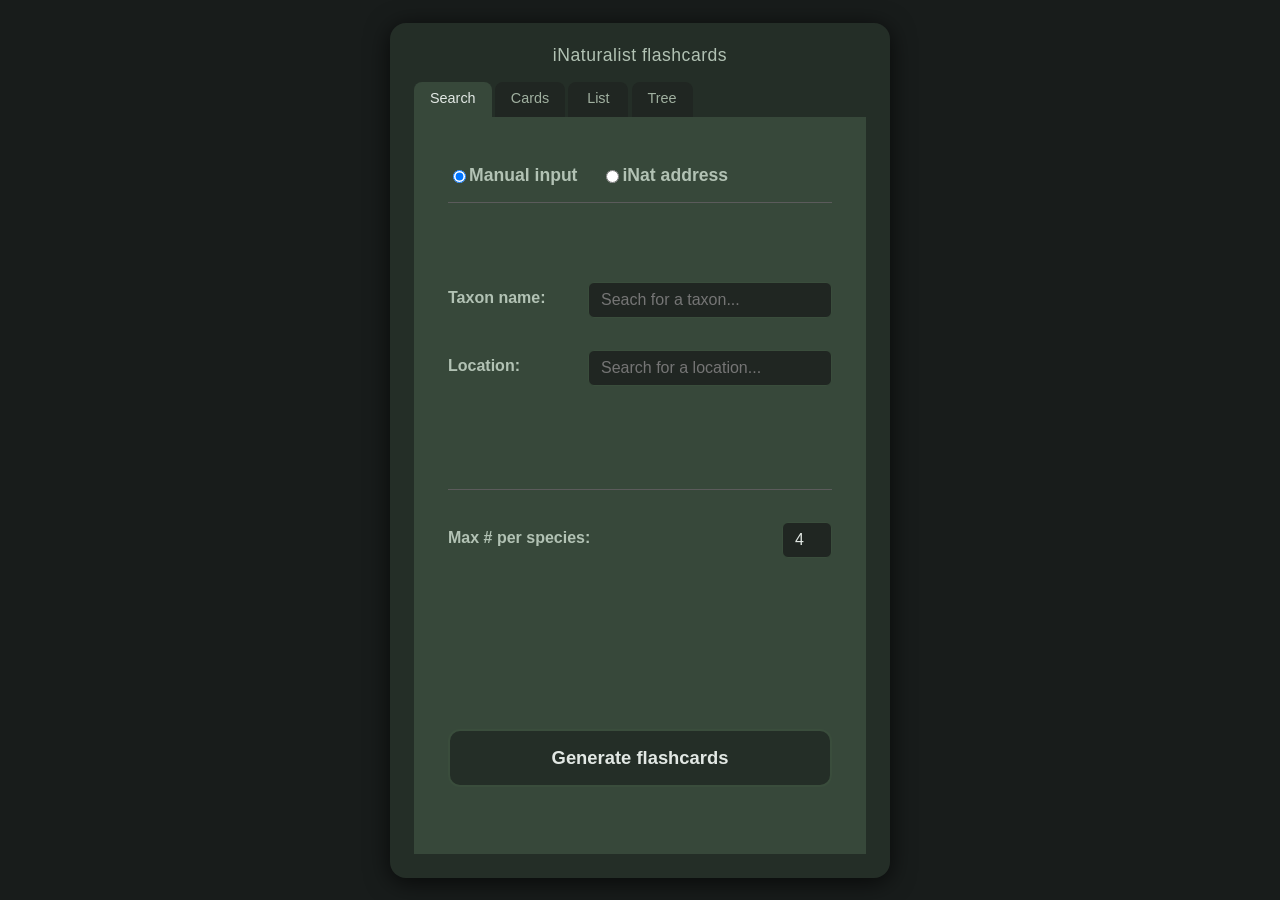
==== v2/index.html @ 2c20919d "populate table and phylogeny." ====
<!DOCTYPE html>
<html lang="en">

<head>
  <meta charset="UTF-8" />
  <meta name="viewport" content="width=device-width, initial-scale=1" />
  <title>iNaturalist Flashcard Creator</title>
  <link rel="stylesheet" href="base_styles.css" />
  <link rel="stylesheet" href="form_styles.css"/>
  <link rel="stylesheet" href="trees_styles.css"/>

</head>

<body>
  <div class="main-container">
    <div class="title-container">
      <h1>iNaturalist flashcards</h1>
    </div>
     <div class="tabs-container">
          <button class="tab active" type="button">Search</button>
          <button class="tab" type="button">Cards</button>
          <button class="tab" type="button">List</button>
          <button class="tab" type="button">Tree</button>
      </div>

    <div class="content-container">
        <div class="tab-content" id="search-tab"> 
            <form id="flashcard-form" class="flashcard-form">

              <div class="form-top">

                  <div class="form-top-selector">
                      <label>
                        <input type="radio" name="topFormChoice" value="option1" checked>
                        Manual input
                      </label>
                      <label>
                        <input type="radio" name="topFormChoice" value="option2">
                        iNat address
                      </label>
                    </div>
                <hr class="divider" />

                <div class = "form-top-inner option1">
                  <div class="form-row">
                    <label for="taxon-search">Taxon name:</label>
                    <input type="text"  autocomplete="off" novalidate id="taxon-search" name="taxon-search"  placeholder="Seach for a taxon...">
                    <input type="hidden" id="taxon-search-id" name="taxon-search-id-hid">
                    <ul id="suggestions" class="suggestions-dropdown"></ul>
                  </div>
                  <div class="form-row">
                    <label for="location-search">Location:</label>
                    <input type="text" id="location-search"  autocomplete="off" novalidate name="location" placeholder="Search for a location...">
                      <input type="hidden" id="location-search-id" name="location-search-id-hid">
                      <ul id="suggestions-loc" class="suggestions-dropdown"></ul> 
                  </div>
                </div>
                <div class = "form-top-inner option2" style="display:none">
                  <div class="form-row">
                    <label for="inat-search">iNat web address:</label>
                    <input type="text"  autocomplete="off" novalidate id="inat-search" name="inat-search"  placeholder="Paste iNat address...">
                </div>

                </div>
                </div>
                <hr class="divider" />

                <div class="form-bottom">
                  <div class="form-bottom-inner">
                    <div class="form-row small-input">
                      <label for="max-per-species">Max # per species:</label>
                      <input type="number" id="max-per-species"  value=4 autocomplete="off" novalidate name="max-per-species" min="1" />
                    </div>
                  <div class="lower button">
                      <button type="submit" id="generate-btn" class="generate-btn">Generate flashcards</button>
                      <p class="error-text" id="error-text"> </p>
                  </div>

                </div>
                </div>
                
                </form>
        </div>

        <div class="tab-content" id="card-tab" style="display:none;"> flashcards </div>
        <div class="tab-content" id="table-tab" style="display:none;"> 
        
            <p># Species: <span id="total-results"></span></p>
            <table id="species-table" cellpadding="4">
                <thead>
                  <tr>
                    <th>Scientific Name</th>
                    <th>Common Name</th>
                  </tr>
                </thead>
                <tbody id="species-tbody"></tbody>
              </table>
        </div>
        <div class="tab-content" id="tree-tab" style="display:none;"> 
          <div id="tree-container"  class="tree-container"></div>

        </div>
  </div>
  </div>


  <script src="tabs_logic.js"></script>
  <script src="search_suggestions.js"></script>
    <script src="search_form.js"></script>
    <script src="flashcard_logic.js"></script>


</body>
</html>
---- v2/base_styles.css ----
/* Global box-sizing for easier sizing */
*, *::before, *::after {
  box-sizing: border-box;
}

body {
  margin: 0;
  padding: 0;
  background: #181c1b; /* Very dark, muted green-black */
  color: #e2e8e4;      /* Soft, off-white text */
  font-family: 'Segoe UI', Arial, sans-serif;
  min-width: 320px;
  min-height: 100vh;
  display: flex;
  align-items: center;
  justify-content: center;
  overflow-x: hidden; /* Prevent horizontal scroll */
  height: 100vh; /* Ensure body fills viewport height */
}
.main-container {
  background: #242e27; /* Deep, muted green */
  border-radius: 16px;
  box-shadow: 0 4px 24px rgba(0, 0, 0, 0.7);
  width: 90vw;
  max-width: 500px;
  min-width: 320px;
  min-height: 95vh;
  max-height: 95vh;
  height: auto; /* Fill full viewport height */
  display: flex;
  flex-direction: column;
  align-items: center;
  justify-content: flex-start; /* Align children to top */
    padding: 0.7rem 1.5rem 1.5rem 1.5rem;
  padding-top: 0rem;
  overflow: hidden; /* Prevent internal scroll */
}

@media (min-width: 500px) {
  .main-container {
    max-width: 500px;
    min-height: 95vh;
    max-height: 95vh;
    padding: 0.7rem 1.5rem 1.5rem 1.5rem;
  }
  .content-container {
    font-size: 1.1rem;
  }

}



.title-container {
  width: 100%;
  text-align: center;
  margin-bottom: 0.8rem;
  margin-top: 0.5rem;
  padding: 0.2rem 0; /* Optional: add vertical padding for spacing */
  flex-shrink: 0; /* Prevent shrinking */
}
.title-container h1 {
  margin: 0;
  font-size: 1.1rem; /* Small, professional title */
  color: #b2c2b4;    /* Muted, soft green-gray */
  font-weight: 500;
  letter-spacing: 0.5px;
}



.content-container {
  width: 100%;
  border: none;
  flex: 1 1 auto;
  background: #37483a; /* Slightly lighter than main container */
  box-sizing: border-box;
  padding: 1.5rem 1rem;
  display: flex;
  align-items: stretch;
  justify-content: center;
  color: #e2e8e4;
  font-size: 1rem;
  min-height: 0;
  position:relative;
  overflow:hidden;

}


.tab-content {
  display: flex;
  flex-direction: column;
  flex: 1 1 0;
  min-height: 0;
  align-items: center;

}


.tabs-container {
  display: flex;
  justify-content: flex-start; /* Left-justified */
  gap: 0.2rem;
  margin-bottom: 0rem;
  border-bottom: 0px solid #3a4d3c; /* subtle line under tabs */
  align-self: stretch;
}

.tab {
  background-color: #202622; /* duller dark green */
  color: #a0b0a0; /* muted text */
  border: none;
  border-bottom: 3px solid transparent;
  padding: 0.5rem 1rem;
  font-size: 0.9rem;
  cursor: pointer;
  border-top-left-radius: 8px;
  border-top-right-radius: 8px;
  transition: background-color 0.3s, border-color 0.3s, color 0.3s;
  flex-shrink: 0;
  min-width: 60px; /* consistent relative size */
  text-align: center;
}

.tab:hover:not(.active) {
  background-color: #2a342e; /* slightly lighter on hover */
  color: #c0d0c0;
  border-bottom-color: #5a7a5a; /* subtle underline on hover */
}

.tab.active {
  background-color: #37483a; /* same as content container background */
  color: #e2e8e4; /* bright text */
  border-bottom-color: #37483a; /* hide underline by matching background */
  cursor: default;
}

.tab-content.active {
  display: flex;             /* show active tab */
}
---- v2/form_styles.css ----
.flashcard-form {
  max-width: 400px;
  width: 100%;
  height: 100%;
  display: flex;
  flex-direction: column;
  align-items: stretch;
  padding: 0.5rem;
  box-sizing: border-box;
}

.form-top, .form-bottom {
  flex: 1;
  display: flex;
  flex-direction: column;
  padding: 1rem 0rem;   /* adds space inside (top/bottom + left/right) */

}

.form-top-selector label {
  font-family: inherit;   /* use same font as parent */
  font-size: 1.1rem;        /* match other inputs/labels */
  font-weight: 600;       /* match boldness of your other labels */
  color: #b2c2b4;
  display:flex; 
  align-items:center;
}

.form-top-selector {
  display: flex;
  flex-wrap: wrap;           /* lets options wrap if container is too narrow */
  align-items: center;       /* vertically center radios and separator */
  gap: 0.5rem 1.5rem;               /* space between items */
}


.form-top-inner {
  display: flex;
  flex-direction: column;
  gap: 1rem;
  width: 100%;
  margin: auto 0; /* vertical centering */
  padding: 1rem 0;
  box-sizing: border-box;
  align-items: stretch; /* <-- stretch children to full width */

  
}

.form-bottom-inner {
  width: 100%;
  height: 100%;
  display: flex;
  justify-content: space-between; 
  margin: auto 0;          /* vertical centering */
  flex-direction: column;
  align-items: stretch; /* <-- stretch children to full width */

}


.form-row {
  display: flex;
  flex-direction: column;
  width: 100%;
  align-items: center;
  position:relative;
  margin: 0.5rem 0.0rem;
  

}

.form-row label {
  margin-bottom: 0.25rem;
  font-weight: 600;
  color: #b2c2b4;
  width: 100%;
  text-align: center;
}

.form-row input {
  width: 100%;
  padding: 0.5rem 0.75rem;
  font-size: 1rem;
  border-radius: 6px;
  border: 1.5px solid #3a4d3c;
  background-color: #202622;
  color: #e2e8e4;
  box-sizing: border-box;
}

/* Smaller input for max per species */
.small-input input {
  max-width: 50px;
}



.suggestions-dropdown {
    position: absolute;
    top:100%;
    width: 100%; /* Keep it narrow */
    max-width: 250px;
    right:0;
    background: #ffffff; /* White background */
    list-style: none; /* Remove bullets */
    padding: 0;
    margin: 0px 0 0 0; /* Small gap from input */
    max-height: 90px; /* Limit height */
    overflow-y: auto;
    z-index: 1000; /* Ensure it stays above */
    font-size: 14px; /* Keep text small */
    color: #000000; /* Black text */
    box-shadow: 0 2px 6px rgba(0,0,0,0.15); /* Subtle shadow for depth */
}
.suggestions-dropdown li {
    padding: 8px 12px; /* Slightly more padding for better click area */
    cursor: pointer;
    border-bottom: 1px solid #eee; /* Light separator */
    white-space: nowrap; /* Prevent wrapping */
    overflow: hidden;
    text-overflow: ellipsis; /* Add "..." if text is too long */
    transition: background-color 0.2s ease;
}
.suggestions-dropdown li:last-child {
    border-bottom: none;
}
.suggestions-dropdown li:hover,
.suggestions-dropdown li:focus {
    background: #f0f0f0; /* Light gray hover/focus background */
    outline: none; /* Remove default focus outline */
}


@media (min-width: 500px) {
    .form-row {
    flex-direction: row;
    justify-content: space-between;
    align-items: center;
    gap: .8rem;
    
    
  }

  
 

  .form-row label {
    width: auto;
    text-align: left;
    margin-right: 1rem;
  }

  .form-row input {
    width: 244px;
  }
}




/* Divider line above button */
.divider {
  width: 100%;
  border: none;
  border-top: 1.5px solid #5b5b5b;
  margin: 1rem 0 0.5rem 0;
}

/* Generate button styling */
.generate-btn {
  width: 100%;
  padding: 1rem 1rem;
  font-size: 1.15rem;
  font-weight: 700;
  color: #e2e8e4;
  background-color: #242e27;
  border: 2px solid #3a4d3c;
  border-radius: 12px;
  cursor: pointer;
  transition: background-color 0.3s, border-color 0.3s;
  box-sizing: border-box;
}

.generate-btn:active{
    background-color: #070807;
      border-color: #3a4d3c;
}

.generate-btn:focus {
  outline: none;
  border-color: #3a4d3c; /* reset to normal */
}

@media (hover: hover) and (pointer: fine){
.generate-btn:hover {
  border-color: #5a7a5a;
}
}


.error-text{
  text-align: center;
  color: red;
  font-weight: 700;
  font-size: 1.15rem;
}
---- v2/trees_styles.css ----
/* ----------------- List Tab (Table) ----------------- */

#table-tab p {
  margin-top:0.25rem;
  margin-bottom: 0.8 rem;
  font-family: Arial, sans-serif;
  color: #e2e8e4;
  text-align: center;
}

#table-tab {
    width: 100%;
    padding: 1rem;
    box-sizing: border-box;
    overflow: auto; /* scroll if table is too big */
    background-color: #242e27; /* dark background */
    color: #e2e8e4;
    border-radius: 12px;
    border: 2px solid #3a4d3c;
    font-family: Arial, sans-serif;
    min-height: 0;
}

#species-table {
    width: 100%;
    border-collapse: collapse;
    table-layout: fixed; /* evenly spaced columns */
}

#species-table th,
#species-table td {
    border: 1px solid #3a4d3c;
    padding: 0.5rem 0.75rem;
    text-align: left;
    word-wrap: break-word;
}

#species-table th {
    background-color: #37483a;
    color: #e2e8e4;
    font-size: 1.3rem;
}

#species-table tr:nth-child(even) {
    background-color: #2d3a2d;
}

#species-table td:first-child {
    font-weight: 700; /* bold */
}

#species-table td:last-child {
    font-weight: 400; /* normal */
    color: rgb(198, 198, 198);
}

/* ----------------- Tree Tab ----------------- */
#tree-tab {
    width: 100%;
    padding: 1rem;
    box-sizing: border-box;
    overflow: auto; /* allow scroll in both directions */
    background-color: #242e27;
    color: #e2e8e4;
    border-radius: 12px;
    border: 2px solid #3a4d3c;
    font-family: 'Courier New', monospace;
    font-size: 13px;
    min-height: 0;
}

/* Tree list styling */
.tree-container {
    white-space: pre; /* preserve indentation */
}

.tree-container ul {
    padding-left: 6px;
    list-style-type: none; /* remove bullets */
    list-style: none;
}

.tree-container li {
    position: relative;
    margin-left: 0;
    padding-left: 6px;
    list-style: none;
}

/* Connectors */
.tree-container li::before {
    content: "";
    position: absolute;
    left: 0;
    top: 0;
    bottom: 0;
    width: 1px;
    background-color: #5a7a5a; /* lighter greenish line */
}

.tree-container li::after {
    content: "";
    position: absolute;
    left: 0;
    top: 6px;
    width: 6px;
    height: 1px;
    background-color: #5a7a5a;
}

.tree-container li:last-child::before {
    height: 6px; /* stop vertical line at last item */
}
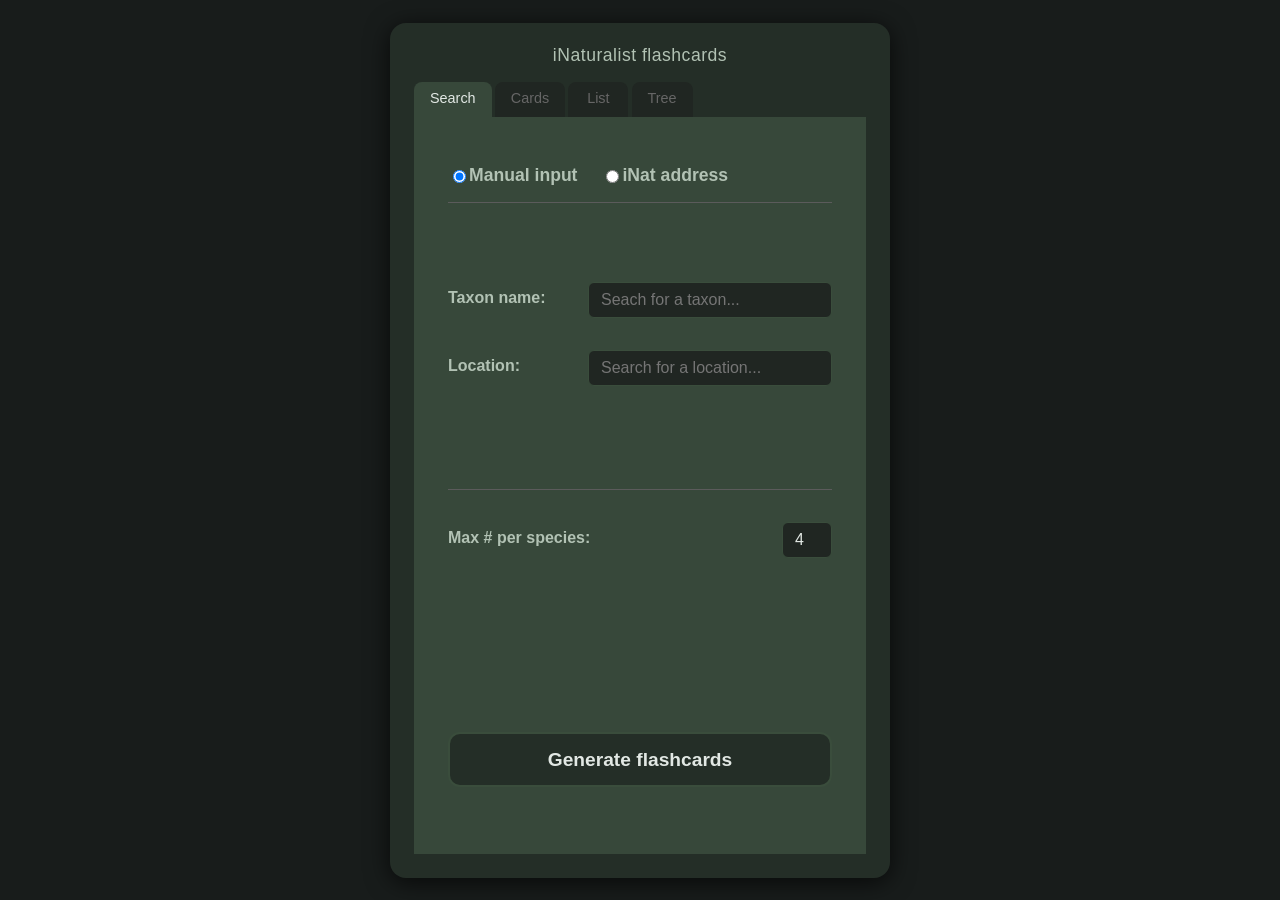
==== commit deffacdc: "wip flashcards display with display:none" ====
--- a/v2/index.html
+++ b/v2/index.html
@@ -8,6 +8,7 @@
   <link rel="stylesheet" href="base_styles.css" />
   <link rel="stylesheet" href="form_styles.css"/>
   <link rel="stylesheet" href="trees_styles.css"/>
+  <link rel="stylesheet" href="flashcard-styles.css"/>
 
 </head>
 
@@ -17,10 +18,10 @@
       <h1>iNaturalist flashcards</h1>
     </div>
      <div class="tabs-container">
-          <button class="tab active" type="button">Search</button>
-          <button class="tab" type="button">Cards</button>
-          <button class="tab" type="button">List</button>
-          <button class="tab" type="button">Tree</button>
+          <button class="tab active" id='search-tab-button' type="button">Search</button>
+          <button class="tab disabled" id="cards-tab-btn" type="button">Cards</button>
+          <button class="tab disabled" id='list-tab-button' type="button">List</button>
+          <button class="tab disabled" id='tree-tab-button' type="button">Tree</button>
       </div>
 
     <div class="content-container">
@@ -82,7 +83,33 @@
                 </form>
         </div>
 
-        <div class="tab-content" id="card-tab" style="display:none;"> flashcards </div>
+      <div class="tab-content" id="card-tab" style="display:none;"> 
+            <!-- Progress at top -->
+            <div id="progress">Progress: 0/10</div>
+
+            <!-- Image container fills remaining space -->
+            <div id="flashcard-images" class="image-container">
+              <!-- image will go here -->
+            </div>
+
+            <!-- Revealed name text (always reserved space) -->
+            <div id="flashcard-name" class="name-container">
+              <p id="common-name"></p>
+              <p id="scientific-name"></p>
+            </div>
+
+            <!-- Show name button -->
+            <button id="show-button">Show name</button>
+
+            <!-- Correct / Incorrect buttons at bottom -->
+            <div class="answer-buttons">
+              <button id="correct" disabled>Correct</button>
+              <button id="incorrect" disabled>Incorrect</button>
+            </div>
+
+        
+      </div>
+
         <div class="tab-content" id="table-tab" style="display:none;"> 
         
             <p># Species: <span id="total-results"></span></p>
--- a/v2/base_styles.css
+++ b/v2/base_styles.css
@@ -138,4 +138,11 @@
 
 .tab-content.active {
   display: flex;             /* show active tab */
+}
+
+.tab.disabled {
+    color: #666;           /* gray text */
+    background-color: #202622; /* same as normal background */
+    cursor: not-allowed;
+    pointer-events: none;   /* prevents clicking */
 }
--- a/v2/flashcard-styles.css
+++ b/v2/flashcard-styles.css
@@ -0,0 +1,80 @@
+/* General text styles (match your forms) */
+#progress,
+#flashcard-name {
+  font-family: inherit;
+  font-size: 1.1rem;
+  font-weight: 600;
+  color: #b2c2b4;
+  text-align: center;
+}
+
+/* Image container */
+.image-container {
+  flex: 1;
+  width: 100%;
+  max-width: 600px;
+  border: 2px solid #3a4d3c;
+  background: #202622;
+  display: flex;
+  align-items: center;
+  justify-content: center;
+  margin: 0.75rem 0;
+  box-sizing: border-box;
+  border-radius: 8px;
+  min-height: 200px; /* or something proportional */
+
+}
+
+/* Name container keeps stable height */
+.name-container {
+  height: 3.5em; /* ~2–3 lines */
+  text-align: center;
+  margin: 0.75rem 0;
+  color: #e2e8e4;
+}
+
+/* Buttons (shared style) */
+.tab-content button {
+  font-family: inherit;
+  font-size: 1.2rem;
+  font-weight: 700;
+  padding: 0.9rem 1.5rem;
+  border-radius: 12px;
+  border: 2px solid #3a4d3c;
+  background-color: #242e27;
+  color: #e2e8e4;
+  cursor: pointer;
+  transition: background-color 0.3s, border-color 0.3s;
+}
+
+.tab-content button:disabled {
+  opacity: 0.5;
+  cursor: not-allowed;
+}
+
+.tab-content button:active {
+  background-color: #070807;
+}
+
+@media (hover: hover) and (pointer: fine) {
+  .tab-content button:hover:not(:disabled) {
+    border-color: #5a7a5a;
+  }
+}
+
+/* Show-name button spacing */
+#show-button {
+  margin-bottom: 2.5rem; /* bigger gap before bottom buttons */
+}
+
+/* Bottom buttons */
+.answer-buttons {
+  display: flex;
+  justify-content: center;
+  gap: 4rem; /* more distance between Correct/Incorrect */
+  margin-bottom: 1.5rem;
+}
+
+.answer-buttons button {
+  min-width: 130px; /* larger buttons */
+}
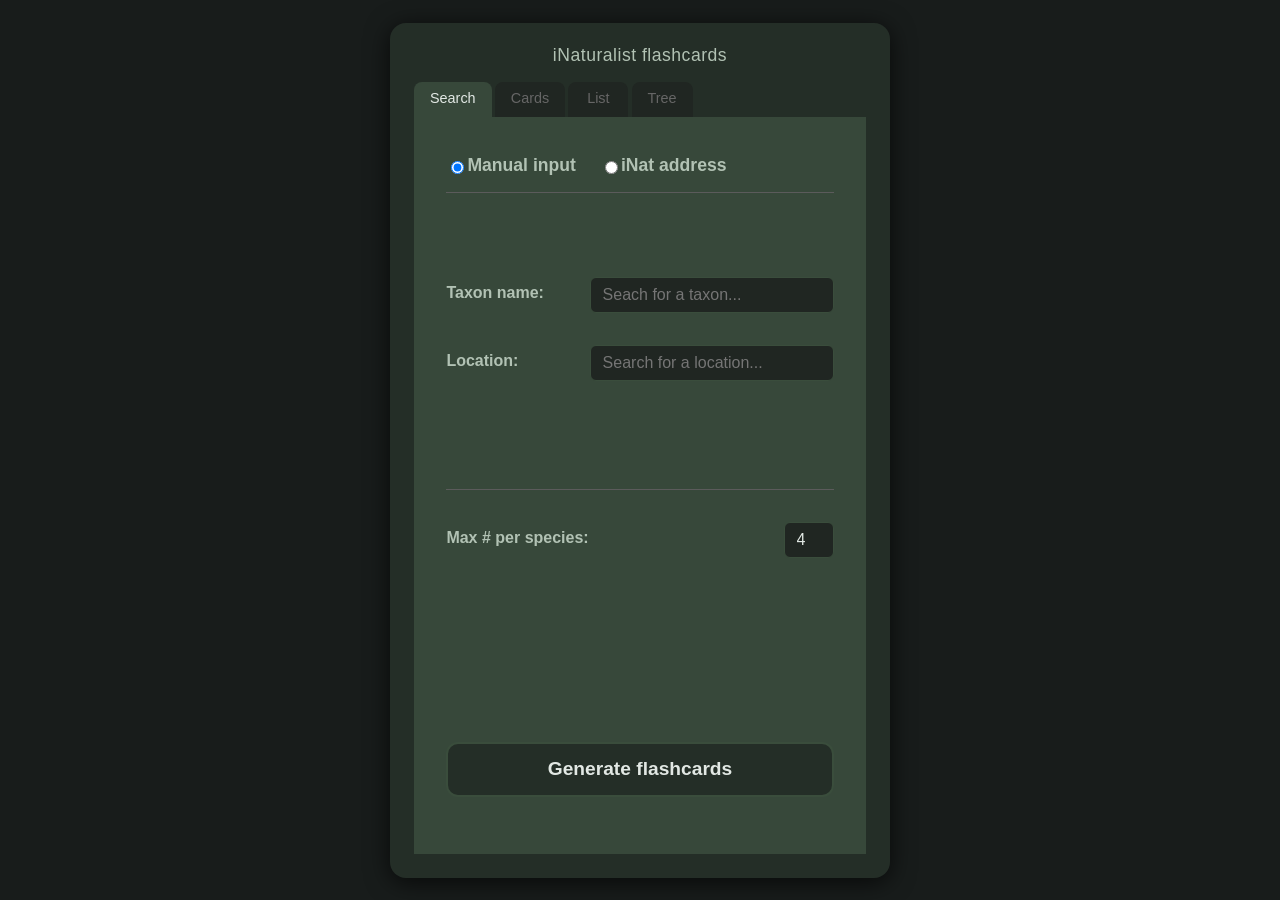
==== commit de593faf: "vaguely aesthetically correct tabs, including card tab." ====
--- a/v2/index.html
+++ b/v2/index.html
@@ -112,7 +112,7 @@
 
         <div class="tab-content" id="table-tab" style="display:none;"> 
         
-            <p># Species: <span id="total-results"></span></p>
+            <p>Species count: <span id="total-results"></span></p>
             <table id="species-table" cellpadding="4">
                 <thead>
                   <tr>
--- a/v2/base_styles.css
+++ b/v2/base_styles.css
@@ -75,7 +75,7 @@
   flex: 1 1 auto;
   background: #37483a; /* Slightly lighter than main container */
   box-sizing: border-box;
-  padding: 1.5rem 1rem;
+  padding: 1rem 1rem;
   display: flex;
   align-items: stretch;
   justify-content: center;
@@ -89,6 +89,7 @@
 
 
 .tab-content {
+  width:100%;
   display: flex;
   flex-direction: column;
   flex: 1 1 0;
--- a/v2/form_styles.css
+++ b/v2/form_styles.css
@@ -5,7 +5,7 @@
   display: flex;
   flex-direction: column;
   align-items: stretch;
-  padding: 0.5rem;
+  padding: 0.4rem;
   box-sizing: border-box;
 }
 
--- a/v2/flashcard-styles.css
+++ b/v2/flashcard-styles.css
@@ -72,7 +72,7 @@
   display: flex;
   justify-content: center;
   gap: 4rem; /* more distance between Correct/Incorrect */
-  margin-bottom: 1.5rem;
+  margin-bottom: 1.0rem;
 }
 
 .answer-buttons button {
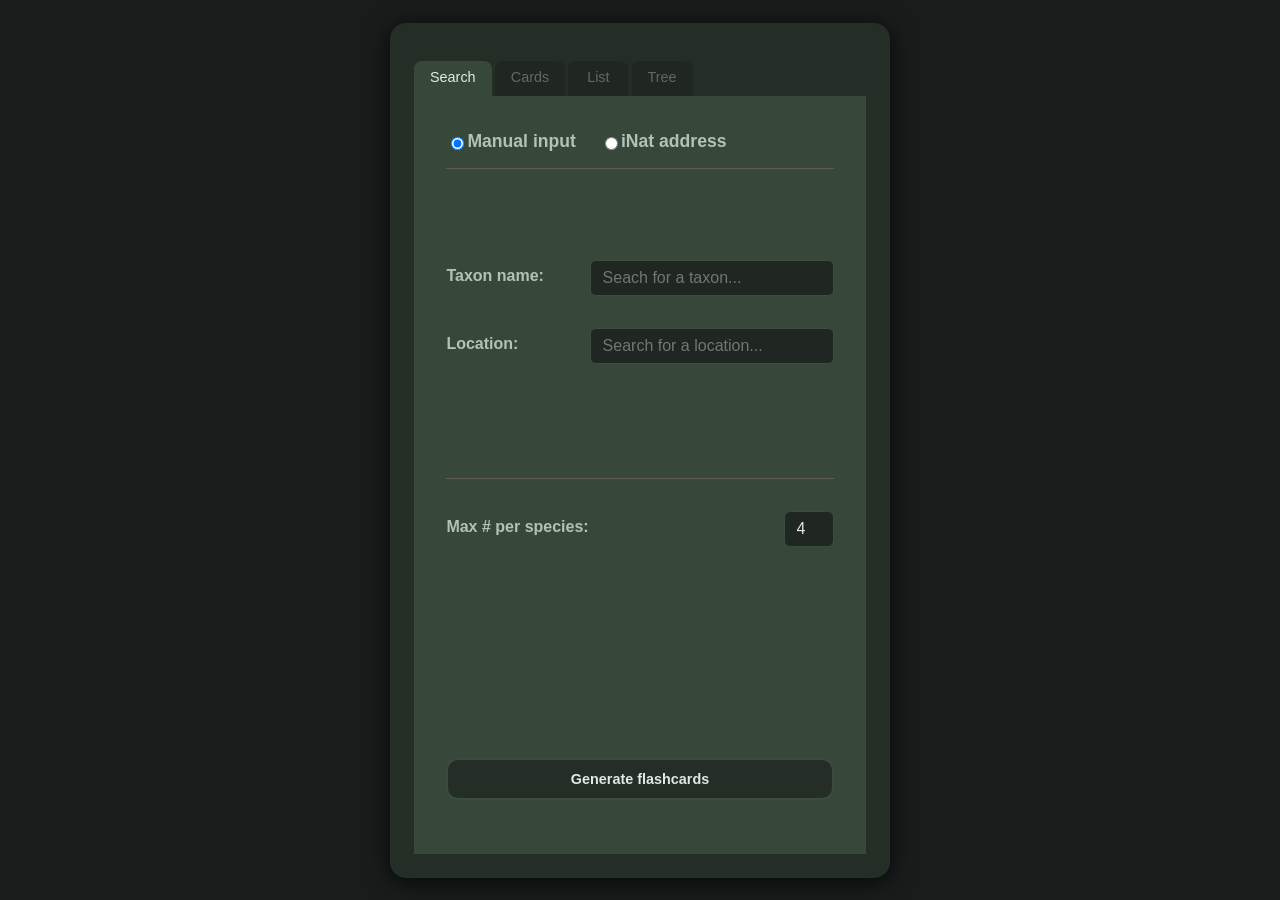
==== commit ee5950be: "some formatting for mobile." ====
--- a/v2/index.html
+++ b/v2/index.html
@@ -15,7 +15,6 @@
 <body>
   <div class="main-container">
     <div class="title-container">
-      <h1>iNaturalist flashcards</h1>
     </div>
      <div class="tabs-container">
           <button class="tab active" id='search-tab-button' type="button">Search</button>
@@ -94,13 +93,13 @@
 
             <!-- Revealed name text (always reserved space) -->
             <div id="flashcard-name" class="name-container">
-              <p id="common-name"></p>
-              <p id="scientific-name"></p>
+              <p id="scientific-name">-</p>
+              <p id="common-name">-</p>
             </div>
 
             <!-- Show name button -->
             <button id="show-button">Show name</button>
-
+                <hr class="divider" />
             <!-- Correct / Incorrect buttons at bottom -->
             <div class="answer-buttons">
               <button id="correct" disabled>Correct</button>
--- a/v2/base_styles.css
+++ b/v2/base_styles.css
@@ -31,7 +31,7 @@
   flex-direction: column;
   align-items: center;
   justify-content: flex-start; /* Align children to top */
-    padding: 0.7rem 1.5rem 1.5rem 1.5rem;
+    padding: 0.4rem 0.8rem 0.8rem 0.8rem;
   padding-top: 0rem;
   overflow: hidden; /* Prevent internal scroll */
 }
@@ -75,7 +75,7 @@
   flex: 1 1 auto;
   background: #37483a; /* Slightly lighter than main container */
   box-sizing: border-box;
-  padding: 1rem 1rem;
+  padding: 0.8rem 0.8rem;
   display: flex;
   align-items: stretch;
   justify-content: center;
--- a/v2/trees_styles.css
+++ b/v2/trees_styles.css
@@ -10,7 +10,7 @@
 
 #table-tab {
     width: 100%;
-    padding: 1rem;
+    padding: 0.2rem;
     box-sizing: border-box;
     overflow: auto; /* scroll if table is too big */
     background-color: #242e27; /* dark background */
@@ -38,7 +38,7 @@
 #species-table th {
     background-color: #37483a;
     color: #e2e8e4;
-    font-size: 1.3rem;
+    font-size: 0.9rem;
 }
 
 #species-table tr:nth-child(even) {
@@ -57,7 +57,7 @@
 /* ----------------- Tree Tab ----------------- */
 #tree-tab {
     width: 100%;
-    padding: 1rem;
+    padding: 0.2rem;
     box-sizing: border-box;
     overflow: auto; /* allow scroll in both directions */
     background-color: #242e27;
--- a/v2/flashcard-styles.css
+++ b/v2/flashcard-styles.css
@@ -18,27 +18,44 @@
   display: flex;
   align-items: center;
   justify-content: center;
-  margin: 0.75rem 0;
+  margin: 0.5rem 0;
+  margin-bottom: 0.1rem;
   box-sizing: border-box;
   border-radius: 8px;
   min-height: 200px; /* or something proportional */
 
 }
 
+.image-container img{
+  max-height: 98%;
+  object-fit: contain; /* keeps aspect ratio inside box */
+}
+
+#common-name{
+  font-size:0.8rem;
+  margin:0;
+}
+#scientific-name{
+  font-size: 1.1rem;
+  font-style: italic;
+  margin: 0;
+  font-weight: bold;
+}
 /* Name container keeps stable height */
 .name-container {
-  height: 3.5em; /* ~2–3 lines */
+  height: 2.5em; /* ~2–3 lines */
   text-align: center;
-  margin: 0.75rem 0;
+  margin: 0.5rem 0;
+  margin-top: 0.1rem;
   color: #e2e8e4;
 }
 
 /* Buttons (shared style) */
 .tab-content button {
   font-family: inherit;
-  font-size: 1.2rem;
-  font-weight: 700;
-  padding: 0.9rem 1.5rem;
+  font-size: 0.9rem;
+  font-weight: 600;
+  padding: 0.7rem 1rem;
   border-radius: 12px;
   border: 2px solid #3a4d3c;
   background-color: #242e27;
@@ -64,17 +81,27 @@
 
 /* Show-name button spacing */
 #show-button {
-  margin-bottom: 2.5rem; /* bigger gap before bottom buttons */
+  margin-bottom: 0rem; /* bigger gap before bottom buttons */
 }
 
 /* Bottom buttons */
 .answer-buttons {
   display: flex;
   justify-content: center;
-  gap: 4rem; /* more distance between Correct/Incorrect */
-  margin-bottom: 1.0rem;
+  gap: 2.5rem; /* more distance between Correct/Incorrect */
+  margin-bottom: 0.1rem;
+  margin-top: 0.7rem;
 }
 
 .answer-buttons button {
   min-width: 130px; /* larger buttons */
 }
+
+
+/* Divider line above button */
+#card-tab .divider {
+  width: 100%;
+  border: none;
+  border-top: 1.0px solid #5b5b5b;
+  margin: 0.5rem 0 0.1rem 0;
+}
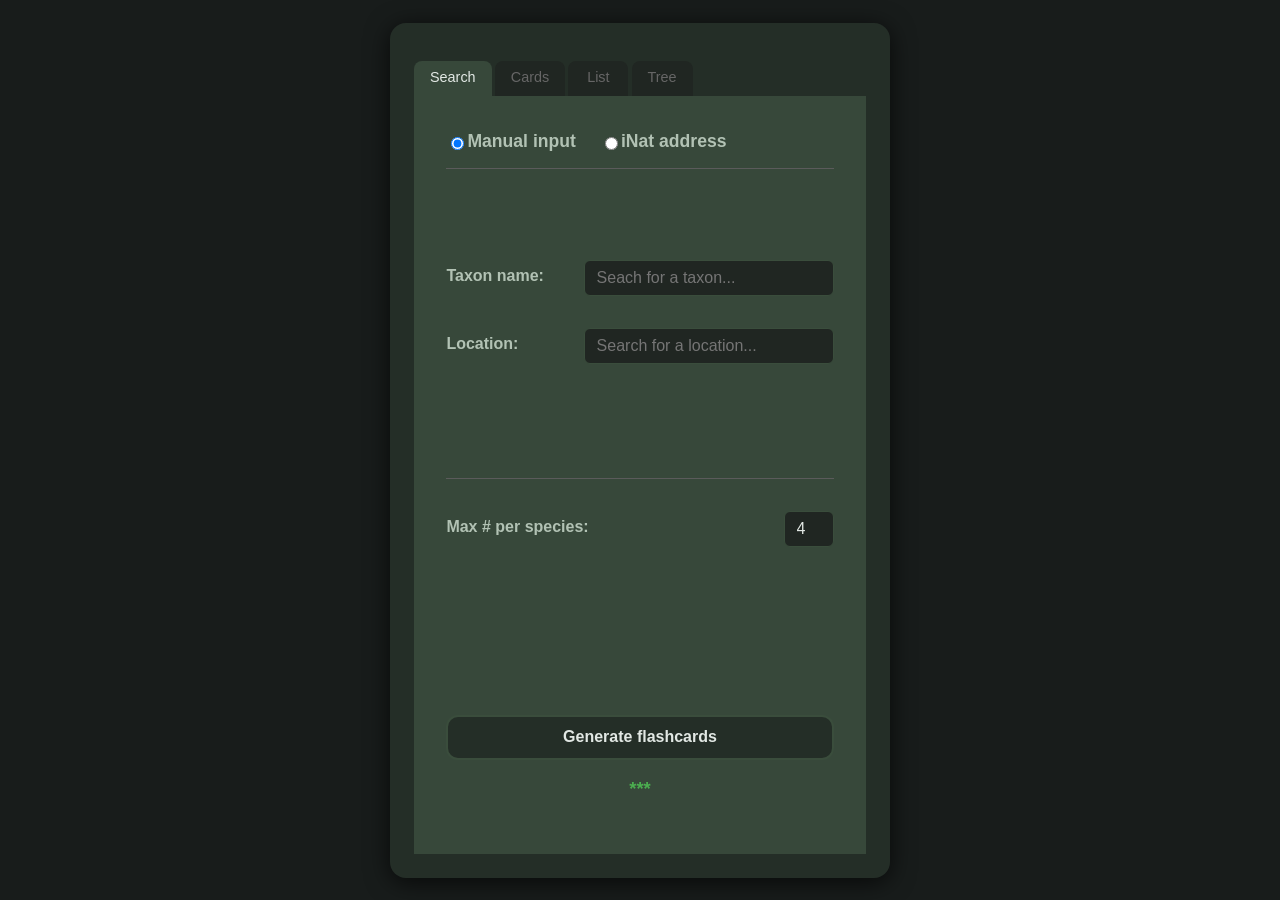
==== commit 091e36e6: "more aesethics, error and status text" ====
--- a/v2/index.html
+++ b/v2/index.html
@@ -73,7 +73,7 @@
                     </div>
                   <div class="lower button">
                       <button type="submit" id="generate-btn" class="generate-btn">Generate flashcards</button>
-                      <p class="error-text" id="error-text"> </p>
+                      <p class="loading-text" id="error-text">***</p>
                   </div>
 
                 </div>
--- a/v2/base_styles.css
+++ b/v2/base_styles.css
@@ -2,6 +2,7 @@
 *, *::before, *::after {
   box-sizing: border-box;
 }
+
 
 body {
   margin: 0;
@@ -10,22 +11,21 @@
   color: #e2e8e4;      /* Soft, off-white text */
   font-family: 'Segoe UI', Arial, sans-serif;
   min-width: 320px;
-  min-height: 100vh;
   display: flex;
   align-items: center;
   justify-content: center;
   overflow-x: hidden; /* Prevent horizontal scroll */
-  height: 100vh; /* Ensure body fills viewport height */
+  height: 100dvh; /* Ensure body fills viewport height */
 }
 .main-container {
   background: #242e27; /* Deep, muted green */
   border-radius: 16px;
   box-shadow: 0 4px 24px rgba(0, 0, 0, 0.7);
-  width: 90vw;
-  max-width: 500px;
+  width: 95vw;
+  max-width: 600px;
   min-width: 320px;
-  min-height: 95vh;
-  max-height: 95vh;
+  min-height: 100dvh;
+  max-height: 100dvh;
   height: auto; /* Fill full viewport height */
   display: flex;
   flex-direction: column;
@@ -45,6 +45,8 @@
   }
   .content-container {
     font-size: 1.1rem;
+    padding: 0.8rem 0.8rem;
+
   }
 
 }
@@ -75,7 +77,6 @@
   flex: 1 1 auto;
   background: #37483a; /* Slightly lighter than main container */
   box-sizing: border-box;
-  padding: 0.8rem 0.8rem;
   display: flex;
   align-items: stretch;
   justify-content: center;
@@ -84,6 +85,8 @@
   min-height: 0;
   position:relative;
   overflow:hidden;
+  padding: 0.8rem 0rem;
+
 
 }
 
--- a/v2/form_styles.css
+++ b/v2/form_styles.css
@@ -7,6 +7,13 @@
   align-items: stretch;
   padding: 0.4rem;
   box-sizing: border-box;
+
+
+}
+
+#search-tab{
+  margin-left: 0.7rem;
+  margin-right: 0.7rem;
 }
 
 .form-top, .form-bottom {
@@ -100,7 +107,6 @@
     position: absolute;
     top:100%;
     width: 100%; /* Keep it narrow */
-    max-width: 250px;
     right:0;
     background: #ffffff; /* White background */
     list-style: none; /* Remove bullets */
@@ -138,8 +144,6 @@
     justify-content: space-between;
     align-items: center;
     gap: .8rem;
-    
-    
   }
 
   
@@ -152,7 +156,11 @@
   }
 
   .form-row input {
-    width: 244px;
+    width: 250px;
+  }
+
+  .suggestions-dropdown{
+        max-width: 250px;
   }
 }
 
@@ -171,7 +179,7 @@
 .generate-btn {
   width: 100%;
   padding: 1rem 1rem;
-  font-size: 1.15rem;
+  font-size: 1.7rem;
   font-weight: 700;
   color: #e2e8e4;
   background-color: #242e27;
@@ -204,4 +212,11 @@
   color: red;
   font-weight: 700;
   font-size: 1.15rem;
+}
+.loading-text {
+  color: #4CAF50;
+    font-weight: 700;
+  font-size: 1.15rem;
+    text-align: center;
+
 }
--- a/v2/trees_styles.css
+++ b/v2/trees_styles.css
@@ -33,6 +33,7 @@
     padding: 0.5rem 0.75rem;
     text-align: left;
     word-wrap: break-word;
+    font-size: 0.75rem;
 }
 
 #species-table th {
@@ -40,6 +41,8 @@
     color: #e2e8e4;
     font-size: 0.9rem;
 }
+
+
 
 #species-table tr:nth-child(even) {
     background-color: #2d3a2d;
--- a/v2/flashcard-styles.css
+++ b/v2/flashcard-styles.css
@@ -1,8 +1,16 @@
 /* General text styles (match your forms) */
-#progress,
+
 #flashcard-name {
   font-family: inherit;
   font-size: 1.1rem;
+  font-weight: 600;
+  color: #b2c2b4;
+  text-align: center;
+}
+
+#progress{
+  font-family: inherit;
+  font-size: 0.9rem;
   font-weight: 600;
   color: #b2c2b4;
   text-align: center;
@@ -53,7 +61,7 @@
 /* Buttons (shared style) */
 .tab-content button {
   font-family: inherit;
-  font-size: 0.9rem;
+  font-size: 1.0rem;
   font-weight: 600;
   padding: 0.7rem 1rem;
   border-radius: 12px;
@@ -94,7 +102,7 @@
 }
 
 .answer-buttons button {
-  min-width: 130px; /* larger buttons */
+  min-width: 110px; /* larger buttons */
 }
 
 
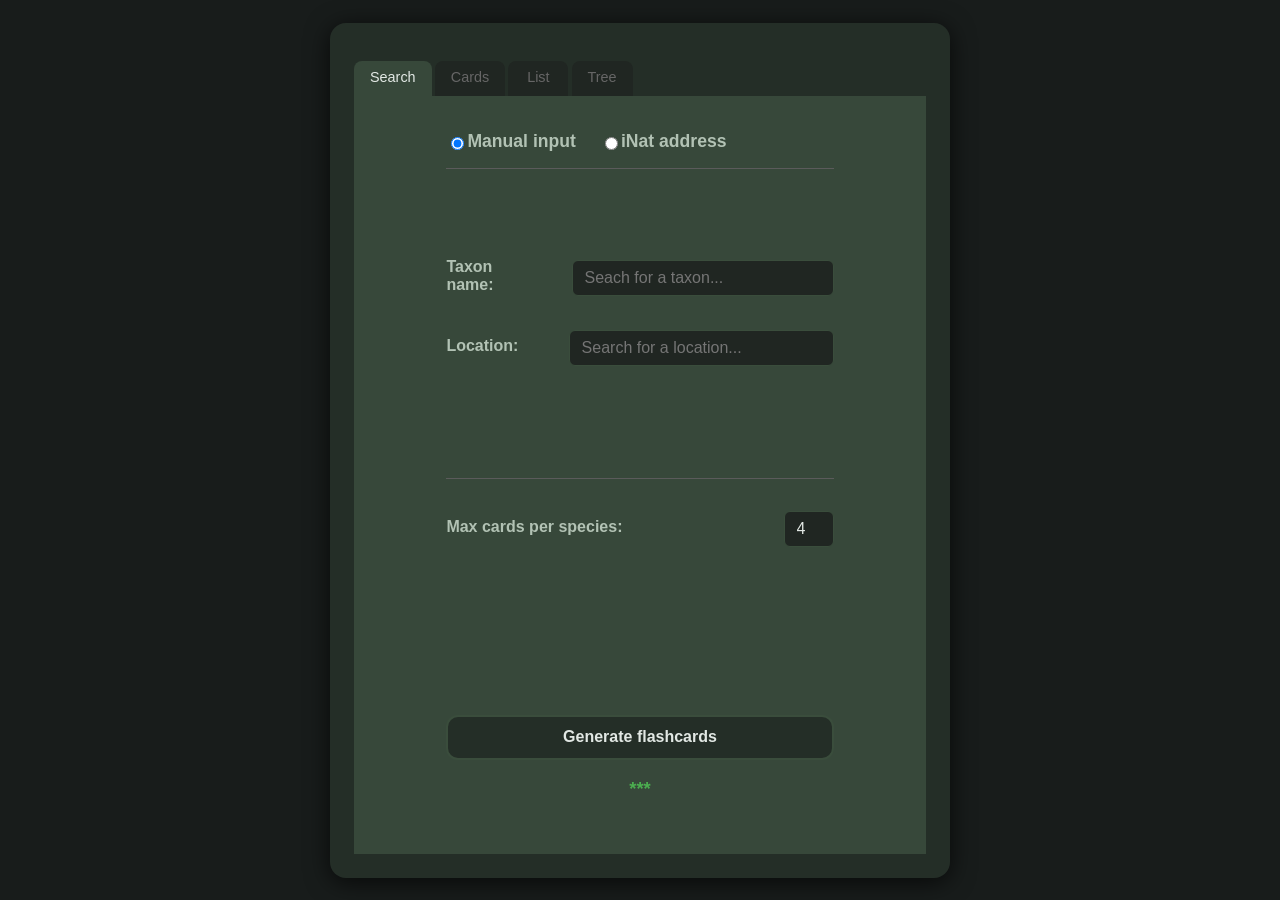
==== commit 6d43f612: "fix screen size, fix stored values, add errors" ====
--- a/v2/index.html
+++ b/v2/index.html
@@ -68,7 +68,7 @@
                 <div class="form-bottom">
                   <div class="form-bottom-inner">
                     <div class="form-row small-input">
-                      <label for="max-per-species">Max # per species:</label>
+                      <label for="max-per-species">Max cards per species:</label>
                       <input type="number" id="max-per-species"  value=4 autocomplete="off" novalidate name="max-per-species" min="1" />
                     </div>
                   <div class="lower button">
--- a/v2/base_styles.css
+++ b/v2/base_styles.css
@@ -38,7 +38,7 @@
 
 @media (min-width: 500px) {
   .main-container {
-    max-width: 500px;
+    max-width: 620px;
     min-height: 95vh;
     max-height: 95vh;
     padding: 0.7rem 1.5rem 1.5rem 1.5rem;
--- a/v2/form_styles.css
+++ b/v2/form_styles.css
@@ -156,11 +156,11 @@
   }
 
   .form-row input {
-    width: 250px;
+    width: 265px;
   }
 
   .suggestions-dropdown{
-        max-width: 250px;
+        max-width: 265px;
   }
 }
 
@@ -209,7 +209,7 @@
 
 .error-text{
   text-align: center;
-  color: red;
+  color: #DC2626;
   font-weight: 700;
   font-size: 1.15rem;
 }
